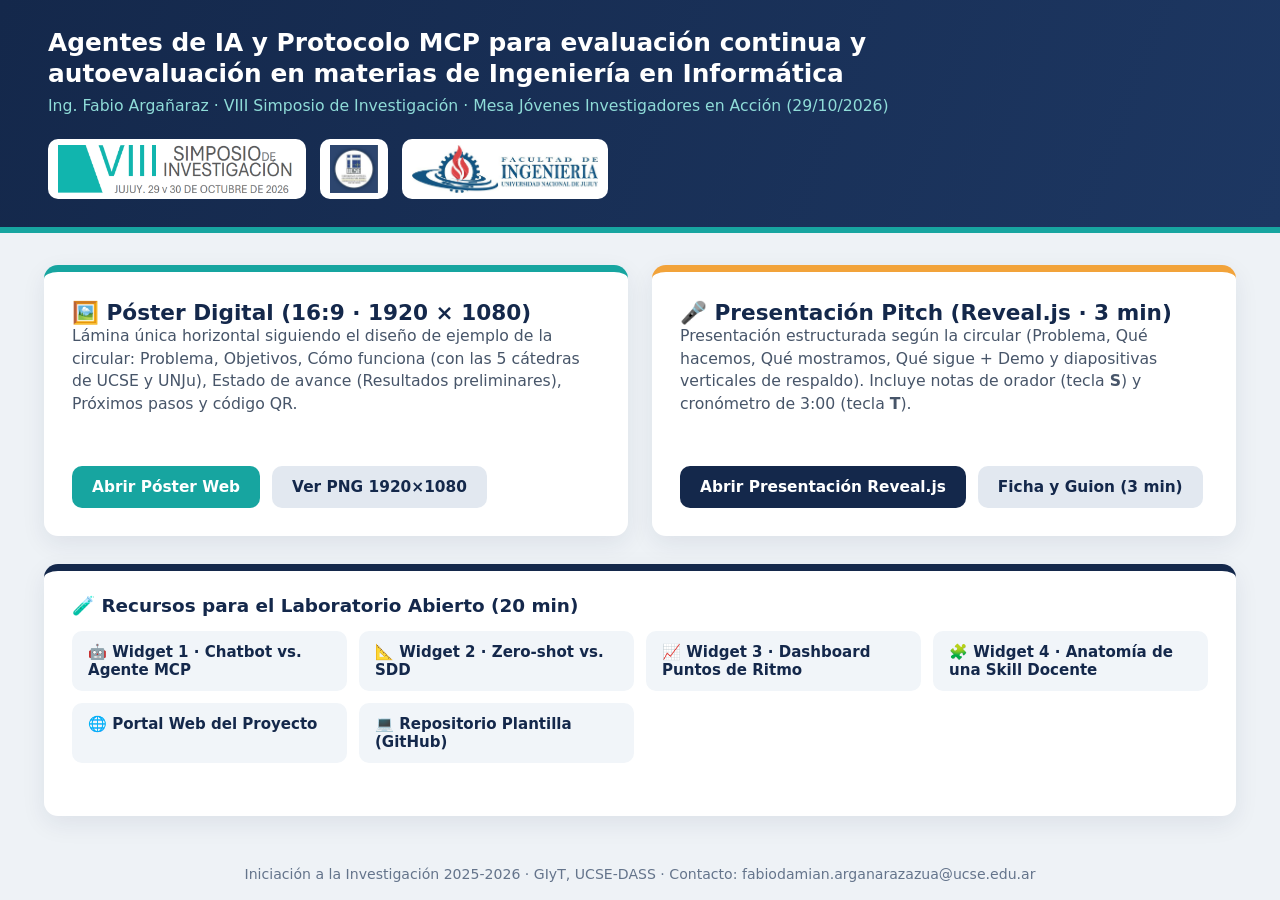
==== index.html @ 2bc282f3 "feat: presentacion Reveal.js, poster web 16:9 y recursos para el VIII Simposio de Investigacion (UCS" ====
<!DOCTYPE html>
<html lang="es">
<head>
  <meta charset="UTF-8">
  <meta name="viewport" content="width=device-width, initial-scale=1.0">
  <title>Mesa Jóvenes Investigadores en Acción · Fabio Argañaraz · Simposio 2026</title>
  <style>
    :root {
      --navy: #14284b;
      --navy-2: #1d3762;
      --teal: #17a5a0;
      --orange: #f2a33a;
      --bg: #eef2f6;
      --ink: #1b2432;
      font-family: "Segoe UI", system-ui, sans-serif;
    }
    * { box-sizing: border-box; margin: 0; padding: 0; }
    body {
      background: var(--bg);
      color: var(--ink);
      min-height: 100vh;
      display: flex;
      flex-direction: column;
    }
    header {
      background: linear-gradient(110deg, var(--navy), var(--navy-2));
      color: #fff;
      padding: 28px 48px;
      border-bottom: 6px solid var(--teal);
      display: flex;
      align-items: center;
      justify-content: space-between;
      gap: 24px;
      flex-wrap: wrap;
    }
    header h1 { font-size: 1.55rem; max-width: 880px; line-height: 1.25; }
    header p { color: #8fdcd8; margin-top: 6px; font-size: 0.98rem; }
    .logos { display: flex; align-items: center; gap: 14px; }
    .logos img { height: 60px; background: #fff; padding: 6px 10px; border-radius: 10px; }
    main {
      max-width: 1240px;
      width: 100%;
      margin: 32px auto;
      padding: 0 24px;
      display: grid;
      gap: 28px;
      flex: 1;
    }
    .hero-cards {
      display: grid;
      grid-template-columns: repeat(auto-fit, minmax(340px, 1fr));
      gap: 24px;
    }
    .card {
      background: #fff;
      border-radius: 14px;
      padding: 28px;
      box-shadow: 0 8px 24px rgb(20 40 75 / 0.08);
      border-top: 7px solid var(--teal);
      display: flex;
      flex-direction: column;
      justify-content: space-between;
      gap: 16px;
    }
    .card.orange { border-top-color: var(--orange); }
    .card h2 { color: var(--navy); font-size: 1.35rem; }
    .card p { color: #475569; line-height: 1.45; font-size: 0.98rem; }
    .actions { display: flex; gap: 12px; flex-wrap: wrap; margin-top: 6px; }
    .btn {
      display: inline-flex;
      align-items: center;
      gap: 8px;
      text-decoration: none;
      font-weight: 700;
      padding: 12px 20px;
      border-radius: 10px;
      font-size: 0.96rem;
      background: var(--navy);
      color: #fff;
      transition: translate 0.2s ease, opacity 0.2s ease;
    }
    .btn.teal { background: var(--teal); }
    .btn.ghost { background: #e2e8f0; color: var(--navy); }
    .btn:hover { translate: 0 -2px; }
    .demos {
      background: #fff;
      border-radius: 14px;
      padding: 24px 28px;
      border-top: 7px solid var(--navy);
      box-shadow: 0 8px 24px rgb(20 40 75 / 0.08);
    }
    .demos h3 { color: var(--navy); margin-bottom: 14px; font-size: 1.15rem; }
    .demo-grid {
      display: grid;
      grid-template-columns: repeat(auto-fit, minmax(240px, 1fr));
      gap: 12px;
    }
    .demo-grid a {
      text-decoration: none;
      color: var(--navy);
      background: #f1f5f9;
      padding: 12px 16px;
      border-radius: 10px;
      font-weight: 600;
      font-size: 0.94rem;
    }
    .demo-grid a:hover { background: #e3f4f3; }
    footer {
      text-align: center;
      padding: 18px;
      font-size: 0.88rem;
      color: #64748b;
    }
  </style>
</head>
<body>
  <header>
    <div>
      <h1>Agentes de IA y Protocolo MCP para evaluación continua y autoevaluación en materias de Ingeniería en Informática</h1>
      <p>Ing. Fabio Argañaraz · VIII Simposio de Investigación · Mesa Jóvenes Investigadores en Acción (29/10/2026)</p>
    </div>
    <div class="logos">
      <img src="imgs/Simpsosio%20de%20Investigacion.png" alt="VIII Simposio de Investigación">
      <img src="imgs/UCSE.jpg" alt="UCSE">
      <img src="imgs/UNJu.jpg" alt="UNJu">
    </div>
  </header>

  <main>
    <section class="hero-cards">
      <article class="card">
        <div>
          <h2>🖼️ Póster Digital (16:9 · 1920 × 1080)</h2>
          <p>Lámina única horizontal siguiendo el diseño de ejemplo de la circular: Problema, Objetivos, Cómo funciona (con las 5 cátedras de UCSE y UNJu), Estado de avance (Resultados preliminares), Próximos pasos y código QR.</p>
        </div>
        <div class="actions">
          <a class="btn teal" href="poster/index.html">Abrir Póster Web</a>
          <a class="btn ghost" href="poster/poster_1920x1080.png" target="_blank">Ver PNG 1920×1080</a>
        </div>
      </article>

      <article class="card orange">
        <div>
          <h2>🎤 Presentación Pitch (Reveal.js · 3 min)</h2>
          <p>Presentación estructurada según la circular (Problema, Qué hacemos, Qué mostramos, Qué sigue + Demo y diapositivas verticales de respaldo). Incluye notas de orador (tecla <b>S</b>) y cronómetro de 3:00 (tecla <b>T</b>).</p>
        </div>
        <div class="actions">
          <a class="btn" href="presentacion/index.html">Abrir Presentación Reveal.js</a>
          <a class="btn ghost" href="Ficha_Participacion_y_Guion_Pitch.md" target="_blank">Ficha y Guion (3 min)</a>
        </div>
      </article>
    </section>

    <section class="demos">
      <h3>🧪 Recursos para el Laboratorio Abierto (20 min)</h3>
      <div class="demo-grid">
        <a href="widgets/01_chatbot_vs_mcp.html" target="_blank">🤖 Widget 1 · Chatbot vs. Agente MCP</a>
        <a href="widgets/02_zero_shot_vs_sdd.html" target="_blank">📐 Widget 2 · Zero-shot vs. SDD</a>
        <a href="widgets/03_ritmo_dashboard.html" target="_blank">📈 Widget 3 · Dashboard Puntos de Ritmo</a>
        <a href="widgets/04_skill_builder.html" target="_blank">🧩 Widget 4 · Anatomía de una Skill Docente</a>
        <a href="https://sites.google.com/fi.unju.edu.ar/integracion-de-agentes-de-ia/" target="_blank" rel="noopener">🌐 Portal Web del Proyecto</a>
        <a href="https://github.com/Taller-de-Agentes-de-IA-en-docencia/plantilla-taller-docente-mcp" target="_blank" rel="noopener">💻 Repositorio Plantilla (GitHub)</a>
      </div>
    </section>
  </main>

  <footer>
    Iniciación a la Investigación 2025-2026 · GIyT, UCSE-DASS · Contacto: fabiodamian.arganarazazua@ucse.edu.ar
  </footer>
</body>
</html>
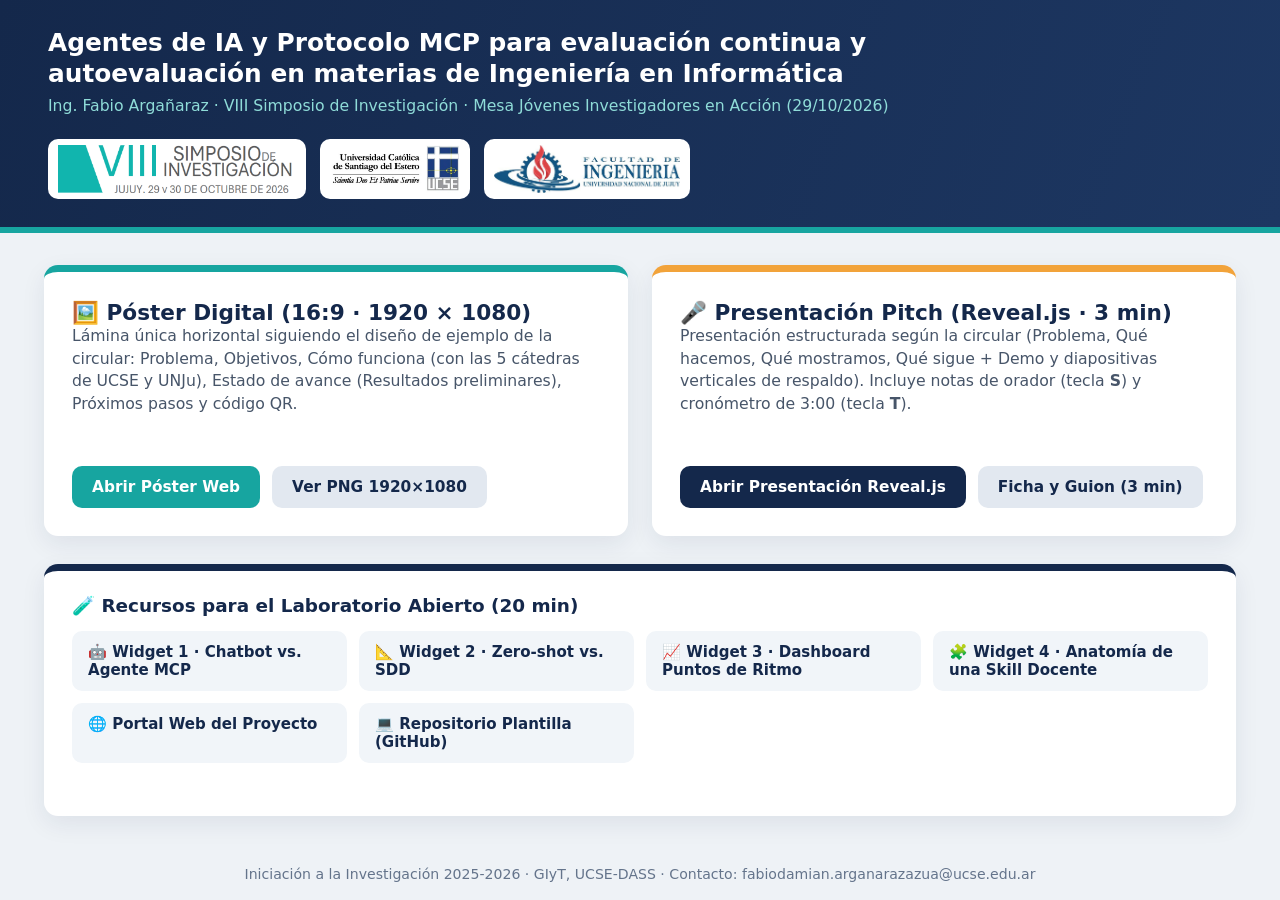
==== commit 9ddd9817: "chore: actualizar logo UCSE.jpg y captura del poster" ====
--- a/index.html
+++ b/index.html
@@ -1,5 +1,6 @@
 <!DOCTYPE html>
 <html lang="es">
+
 <head>
   <meta charset="UTF-8">
   <meta name="viewport" content="width=device-width, initial-scale=1.0">
@@ -14,7 +15,13 @@
       --ink: #1b2432;
       font-family: "Segoe UI", system-ui, sans-serif;
     }
-    * { box-sizing: border-box; margin: 0; padding: 0; }
+
+    * {
+      box-sizing: border-box;
+      margin: 0;
+      padding: 0;
+    }
+
     body {
       background: var(--bg);
       color: var(--ink);
@@ -22,6 +29,7 @@
       display: flex;
       flex-direction: column;
     }
+
     header {
       background: linear-gradient(110deg, var(--navy), var(--navy-2));
       color: #fff;
@@ -33,10 +41,32 @@
       gap: 24px;
       flex-wrap: wrap;
     }
-    header h1 { font-size: 1.55rem; max-width: 880px; line-height: 1.25; }
-    header p { color: #8fdcd8; margin-top: 6px; font-size: 0.98rem; }
-    .logos { display: flex; align-items: center; gap: 14px; }
-    .logos img { height: 60px; background: #fff; padding: 6px 10px; border-radius: 10px; }
+
+    header h1 {
+      font-size: 1.55rem;
+      max-width: 880px;
+      line-height: 1.25;
+    }
+
+    header p {
+      color: #8fdcd8;
+      margin-top: 6px;
+      font-size: 0.98rem;
+    }
+
+    .logos {
+      display: flex;
+      align-items: center;
+      gap: 14px;
+    }
+
+    .logos img {
+      height: 60px;
+      background: #fff;
+      padding: 6px 10px;
+      border-radius: 10px;
+    }
+
     main {
       max-width: 1240px;
       width: 100%;
@@ -46,11 +76,13 @@
       gap: 28px;
       flex: 1;
     }
+
     .hero-cards {
       display: grid;
       grid-template-columns: repeat(auto-fit, minmax(340px, 1fr));
       gap: 24px;
     }
+
     .card {
       background: #fff;
       border-radius: 14px;
@@ -62,10 +94,29 @@
       justify-content: space-between;
       gap: 16px;
     }
-    .card.orange { border-top-color: var(--orange); }
-    .card h2 { color: var(--navy); font-size: 1.35rem; }
-    .card p { color: #475569; line-height: 1.45; font-size: 0.98rem; }
-    .actions { display: flex; gap: 12px; flex-wrap: wrap; margin-top: 6px; }
+
+    .card.orange {
+      border-top-color: var(--orange);
+    }
+
+    .card h2 {
+      color: var(--navy);
+      font-size: 1.35rem;
+    }
+
+    .card p {
+      color: #475569;
+      line-height: 1.45;
+      font-size: 0.98rem;
+    }
+
+    .actions {
+      display: flex;
+      gap: 12px;
+      flex-wrap: wrap;
+      margin-top: 6px;
+    }
+
     .btn {
       display: inline-flex;
       align-items: center;
@@ -79,9 +130,20 @@
       color: #fff;
       transition: translate 0.2s ease, opacity 0.2s ease;
     }
-    .btn.teal { background: var(--teal); }
-    .btn.ghost { background: #e2e8f0; color: var(--navy); }
-    .btn:hover { translate: 0 -2px; }
+
+    .btn.teal {
+      background: var(--teal);
+    }
+
+    .btn.ghost {
+      background: #e2e8f0;
+      color: var(--navy);
+    }
+
+    .btn:hover {
+      translate: 0 -2px;
+    }
+
     .demos {
       background: #fff;
       border-radius: 14px;
@@ -89,12 +151,19 @@
       border-top: 7px solid var(--navy);
       box-shadow: 0 8px 24px rgb(20 40 75 / 0.08);
     }
-    .demos h3 { color: var(--navy); margin-bottom: 14px; font-size: 1.15rem; }
+
+    .demos h3 {
+      color: var(--navy);
+      margin-bottom: 14px;
+      font-size: 1.15rem;
+    }
+
     .demo-grid {
       display: grid;
       grid-template-columns: repeat(auto-fit, minmax(240px, 1fr));
       gap: 12px;
     }
+
     .demo-grid a {
       text-decoration: none;
       color: var(--navy);
@@ -104,7 +173,11 @@
       font-weight: 600;
       font-size: 0.94rem;
     }
-    .demo-grid a:hover { background: #e3f4f3; }
+
+    .demo-grid a:hover {
+      background: #e3f4f3;
+    }
+
     footer {
       text-align: center;
       padding: 18px;
@@ -113,10 +186,12 @@
     }
   </style>
 </head>
+
 <body>
   <header>
     <div>
-      <h1>Agentes de IA y Protocolo MCP para evaluación continua y autoevaluación en materias de Ingeniería en Informática</h1>
+      <h1>Agentes de IA y Protocolo MCP para evaluación continua y autoevaluación en materias de Ingeniería en
+        Informática</h1>
       <p>Ing. Fabio Argañaraz · VIII Simposio de Investigación · Mesa Jóvenes Investigadores en Acción (29/10/2026)</p>
     </div>
     <div class="logos">
@@ -131,7 +206,9 @@
       <article class="card">
         <div>
           <h2>🖼️ Póster Digital (16:9 · 1920 × 1080)</h2>
-          <p>Lámina única horizontal siguiendo el diseño de ejemplo de la circular: Problema, Objetivos, Cómo funciona (con las 5 cátedras de UCSE y UNJu), Estado de avance (Resultados preliminares), Próximos pasos y código QR.</p>
+          <p>Lámina única horizontal siguiendo el diseño de ejemplo de la circular: Problema, Objetivos, Cómo funciona
+            (con las 5 cátedras de UCSE y UNJu), Estado de avance (Resultados preliminares), Próximos pasos y código QR.
+          </p>
         </div>
         <div class="actions">
           <a class="btn teal" href="poster/index.html">Abrir Póster Web</a>
@@ -142,7 +219,10 @@
       <article class="card orange">
         <div>
           <h2>🎤 Presentación Pitch (Reveal.js · 3 min)</h2>
-          <p>Presentación estructurada según la circular (Problema, Qué hacemos, Qué mostramos, Qué sigue + Demo y diapositivas verticales de respaldo). Incluye notas de orador (tecla <b>S</b>) y cronómetro de 3:00 (tecla <b>T</b>).</p>
+          <p>Presentación estructurada según la circular (Problema, Qué hacemos, Qué mostramos, Qué sigue + Demo y
+            diapositivas verticales de respaldo). Incluye notas de orador (tecla <b>S</b>) y cronómetro de 3:00 (tecla
+            <b>T</b>).
+          </p>
         </div>
         <div class="actions">
           <a class="btn" href="presentacion/index.html">Abrir Presentación Reveal.js</a>
@@ -158,8 +238,10 @@
         <a href="widgets/02_zero_shot_vs_sdd.html" target="_blank">📐 Widget 2 · Zero-shot vs. SDD</a>
         <a href="widgets/03_ritmo_dashboard.html" target="_blank">📈 Widget 3 · Dashboard Puntos de Ritmo</a>
         <a href="widgets/04_skill_builder.html" target="_blank">🧩 Widget 4 · Anatomía de una Skill Docente</a>
-        <a href="https://sites.google.com/fi.unju.edu.ar/integracion-de-agentes-de-ia/" target="_blank" rel="noopener">🌐 Portal Web del Proyecto</a>
-        <a href="https://github.com/Taller-de-Agentes-de-IA-en-docencia/plantilla-taller-docente-mcp" target="_blank" rel="noopener">💻 Repositorio Plantilla (GitHub)</a>
+        <a href="https://sites.google.com/fi.unju.edu.ar/integracion-de-agentes-de-ia/" target="_blank"
+          rel="noopener">🌐 Portal Web del Proyecto</a>
+        <a href="https://github.com/Taller-de-Agentes-de-IA-en-docencia/plantilla-taller-docente-mcp" target="_blank"
+          rel="noopener">💻 Repositorio Plantilla (GitHub)</a>
       </div>
     </section>
   </main>
@@ -168,5 +250,5 @@
     Iniciación a la Investigación 2025-2026 · GIyT, UCSE-DASS · Contacto: fabiodamian.arganarazazua@ucse.edu.ar
   </footer>
 </body>
-</html>
-
+
+</html>
